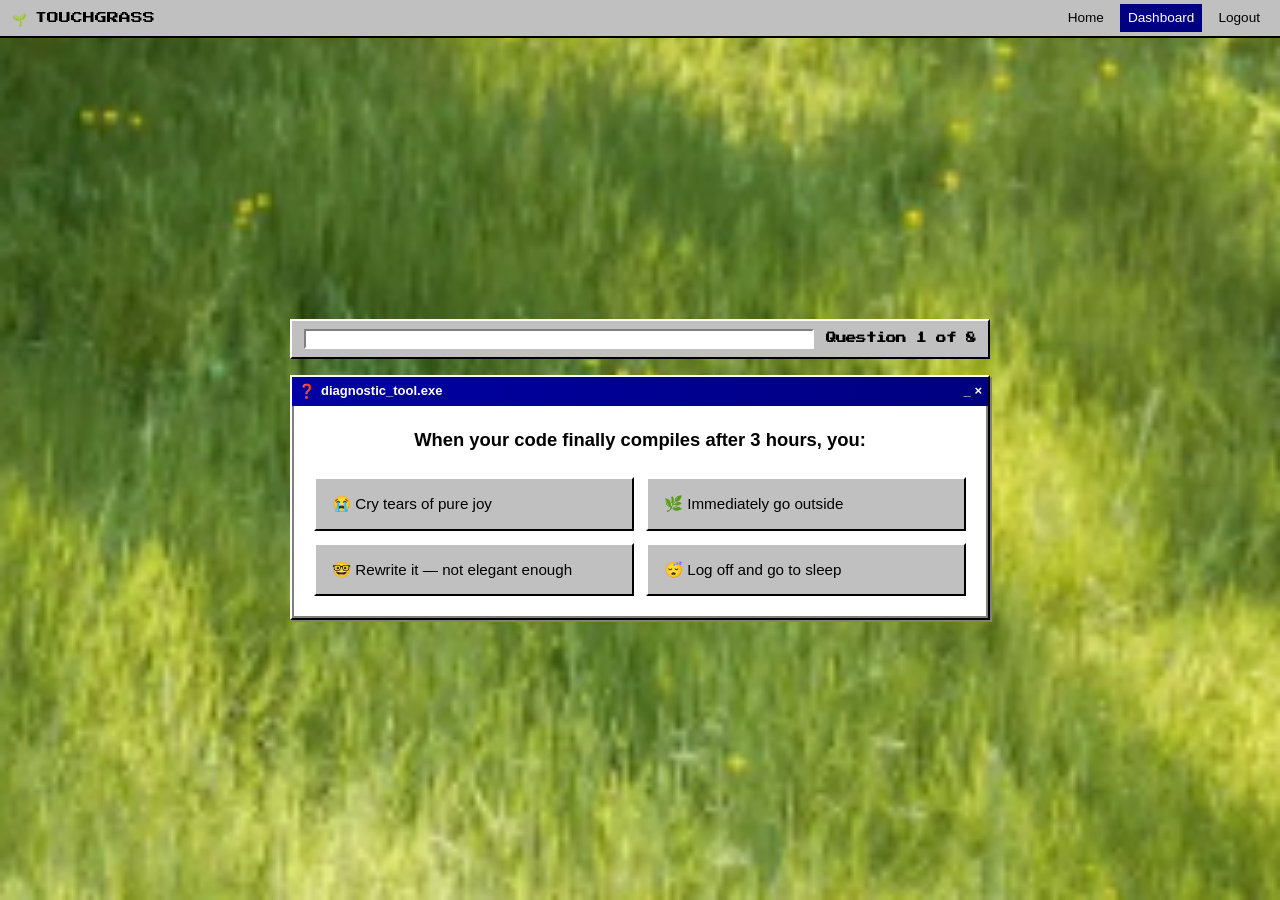
==== touchgrass/dashboard.html @ 579f6c53 "Add login page, dashboard, navbar, and separate quiz flow" ====
<!DOCTYPE html>
<html lang="en">
<head>
  <meta charset="UTF-8">
  <meta name="viewport" content="width=device-width, initial-scale=1.0">
  <title>TouchGrass — Dashboard</title>
  <link rel="stylesheet" href="css/style.css">
</head>
<body class="dashboard-page">

  <!-- ============================================
       NAVBAR
       ============================================ -->
  <nav class="navbar">
    <a href="index.html" class="navbar-brand">
      <span>🌱</span> TOUCHGRASS
    </a>
    <div class="navbar-menu">
      <a href="index.html" class="navbar-link">Home</a>
      <a href="dashboard.html" class="navbar-link" style="background: var(--win95-blue); color: var(--win95-white);">Dashboard</a>
      <a href="login.html" class="navbar-link">Logout</a>
    </div>
  </nav>

  <!-- ============================================
       DASHBOARD CONTENT / QUIZ
       ============================================ -->
  <main class="dashboard-content">
    <div class="dashboard-quiz-container">
      
      <!-- Progress Bar -->
      <div class="quiz-progress-bar">
        <div class="progress-track">
          <div id="progress-fill" class="progress-fill" style="width: 0%;"></div>
        </div>
        <span id="progress-text" class="progress-text">Question 1 of 8</span>
      </div>

      <!-- Question Window -->
      <div id="question-window" class="win95-dialog quiz-window">
        <div class="dialog-title-bar">
          <div style="display: flex; align-items: center;">
            <span class="dialog-icon">❓</span>
            <span>diagnostic_tool.exe</span>
          </div>
          <div class="window-controls">
            <span class="window-btn">_</span>
            <span class="window-btn">×</span>
          </div>
        </div>
        <div class="dialog-content quiz-content">
          <h2 id="question-text" class="quiz-question"></h2>
          <div id="answers-grid" class="answers-grid">
            <!-- Answers injected by JS -->
          </div>
        </div>
      </div>

      <!-- Calculating Window -->
      <div id="calculating-window" class="win95-dialog quiz-window" style="display: none;">
        <div class="dialog-title-bar">
          <div style="display: flex; align-items: center;">
            <span class="dialog-icon">🧮</span>
            <span>calculating_destiny.exe</span>
          </div>
        </div>
        <div class="dialog-content" style="text-align: center; padding: 3rem 2rem;">
          <div class="calculating-emoji">🤔</div>
          <h2 class="pixel-heading" style="font-size: 0.9rem; margin: 1.5rem 0; color: #000080;">
            ANALYZING YOUR LIFE CHOICES...
          </h2>
          <p style="font-size: 0.9rem; color: #808080;">
            Checking your commit history...<br>
            Counting your open tabs...<br>
            Measuring your grass-touching deficit...
          </p>
        </div>
      </div>

      <!-- Result Window -->
      <div id="result-window" class="win95-dialog quiz-window" style="display: none;">
        <div class="dialog-title-bar">
          <div style="display: flex; align-items: center;">
            <span class="dialog-icon">📋</span>
            <span>career_assessment_result.txt</span>
          </div>
          <div class="window-controls">
            <span class="window-btn">_</span>
            <span class="window-btn">×</span>
          </div>
        </div>
        <div class="dialog-content result-content">
          <div id="result-emoji" class="result-emoji"></div>
          <h2 id="result-title" class="result-title"></h2>
          <p id="result-description" class="result-description"></p>
          
          <div class="result-guide">
            <h3 class="guide-heading">CAREER TRANSITION GUIDE:</h3>
            <ol id="result-steps" class="guide-steps"></ol>
          </div>

          <div class="quote-box">
            <span class="quote-label">💡 WISDOM FROM THE INTERNET:</span>
            <p id="quote-text" class="quote-text">Loading wisdom...</p>
          </div>

          <div class="result-actions">
            <button id="share-btn" class="win95-btn">📤 Share Result</button>
            <button id="restart-btn" class="win95-btn win95-btn-primary">🔄 Retake Quiz</button>
          </div>
        </div>
      </div>

    </div>
  </main>

  <script src="js/app.js"></script>

</body>
</html>
---- touchgrass/css/style.css ----
/* ============================================
   TOUCHGRASS — Windows 95 Retro Theme
   ============================================ */

/* ── Google Fonts ── */
@import url('https://fonts.googleapis.com/css2?family=Press+Start+2P&display=swap');

/* ── CSS Variables ── */
:root {
  --win95-blue: #000080;
  --win95-dark-blue: #0000a5;
  --win95-grey: #c0c0c0;
  --win95-light-grey: #dfdfdf;
  --win95-dark-grey: #808080;
  --win95-black: #000000;
  --win95-white: #ffffff;
  --win95-green: #008000;
  --win95-red: #ff0000;
  --win95-yellow: #ffff00;
  --pixel-font: 'Press Start 2P', cursive;
  --body-font: 'MS Sans Serif', Tahoma, sans-serif;
}

/* ── Reset ── */
*, *::before, *::after {
  margin: 0;
  padding: 0;
  box-sizing: border-box;
}

html {
  scroll-behavior: smooth;
}

body {
  font-family: var(--body-font);
  background-color: var(--win95-grey);
  color: var(--win95-black);
  line-height: 1.5;
  overflow-x: hidden;
}

/* ============================================
   HEADER SECTION
   ============================================ */
.header-section {
  width: 100%;
  min-height: 100vh;
  background-image: url('../public/images/bg-header.png');
  background-size: cover;
  background-position: center bottom;
  background-repeat: no-repeat;
  display: flex;
  flex-direction: column;
  align-items: center;
  justify-content: center;
  position: relative;
  padding: 2rem 1rem;
}

.header-section::after {
  content: '';
  position: absolute;
  bottom: 0;
  left: 0;
  right: 0;
  height: 80px;
  background: linear-gradient(to bottom, transparent, rgba(0,0,0,0.3));
  pointer-events: none;
}

/* ── Win95 Window in Hero ── */
.hero-window {
  position: relative;
  z-index: 2;
  max-width: 700px;
  width: 100%;
  background: var(--win95-grey);
  border: 2px solid var(--win95-white);
  border-right-color: var(--win95-black);
  border-bottom-color: var(--win95-black);
  box-shadow: 2px 2px 0 var(--win95-dark-grey);
}

.hero-window .title-bar {
  background: linear-gradient(90deg, var(--win95-dark-blue), var(--win95-blue));
  color: var(--win95-white);
  padding: 3px 5px;
  display: flex;
  align-items: center;
  justify-content: space-between;
  font-size: 14px;
  font-weight: bold;
}

.hero-window .title-bar .title-text {
  display: flex;
  align-items: center;
  gap: 6px;
}

.hero-window .title-bar .window-controls {
  display: flex;
  gap: 2px;
}

.hero-window .title-bar .window-btn {
  width: 16px;
  height: 14px;
  background: var(--win95-grey);
  border: 1px solid var(--win95-white);
  border-right-color: var(--win95-black);
  border-bottom-color: var(--win95-black);
  display: flex;
  align-items: center;
  justify-content: center;
  font-size: 10px;
  line-height: 1;
  color: var(--win95-black);
  cursor: default;
}

.hero-window .window-content {
  padding: 1.5rem;
  background: var(--win95-white);
  border: 2px solid var(--win95-dark-grey);
  border-top: none;
}

/* ── Pixel Font Heading ── */
.pixel-heading {
  font-family: var(--pixel-font);
  font-size: 1.8rem;
  color: var(--win95-blue);
  text-transform: uppercase;
  letter-spacing: 2px;
  margin-bottom: 1rem;
  text-align: center;
  line-height: 1.4;
  text-shadow: 2px 2px 0 var(--win95-dark-grey);
}

.hero-subtitle {
  font-size: 1rem;
  color: var(--win95-black);
  text-align: center;
  margin-bottom: 1.5rem;
  font-weight: normal;
}

.hero-tagline {
  font-style: italic;
  text-align: center;
  color: var(--win95-dark-grey);
  font-size: 0.95rem;
  margin-bottom: 2rem;
  border-left: 3px solid var(--win95-blue);
  padding-left: 1rem;
}

/* ── Win95 Button ── */
.win95-btn {
  display: inline-block;
  background: var(--win95-grey);
  border: 2px solid var(--win95-white);
  border-right-color: var(--win95-black);
  border-bottom-color: var(--win95-black);
  padding: 8px 20px;
  font-family: var(--body-font);
  font-size: 1rem;
  color: var(--win95-black);
  text-decoration: none;
  cursor: pointer;
  text-align: center;
  transition: none;
}

.win95-btn:active {
  border: 2px solid var(--win95-black);
  border-right-color: var(--win95-white);
  border-bottom-color: var(--win95-white);
  padding: 9px 19px 7px 21px;
}

.win95-btn-primary {
  background: var(--win95-grey);
  font-weight: bold;
}

.win95-btn:hover {
  background: var(--win95-light-grey);
}

.hero-cta {
  text-align: center;
  margin-top: 1rem;
}

.hero-cta .win95-btn {
  font-size: 1.1rem;
  padding: 10px 28px;
}

/* ── Blinking Cursor ── */
.cursor-blink {
  display: inline-block;
  width: 12px;
  height: 1.2em;
  background: var(--win95-blue);
  animation: blink 1s step-end infinite;
  vertical-align: text-bottom;
  margin-left: 2px;
}

@keyframes blink {
  0%, 100% { opacity: 1; }
  50% { opacity: 0; }
}

/* ============================================
   CONTENT SECTIONS (Grass Background)
   ============================================ */
.content-section {
  background-image: url('../public/images/second-bg.jpeg');
  background-size: cover;
  background-position: center;
  background-attachment: fixed;
  padding: 3rem 1rem;
  position: relative;
}

.content-section::before {
  content: '';
  position: absolute;
  top: 0;
  left: 0;
  right: 0;
  bottom: 0;
  background: rgba(0, 0, 0, 0.35);
  z-index: 0;
}

.content-container {
  position: relative;
  z-index: 1;
  max-width: 900px;
  margin: 0 auto;
  display: flex;
  flex-direction: column;
  gap: 2.5rem;
}

/* ============================================
   WIN95 DIALOG BOXES
   ============================================ */
.win95-dialog {
  background: var(--win95-grey);
  border: 2px solid var(--win95-white);
  border-right-color: var(--win95-black);
  border-bottom-color: var(--win95-black);
  box-shadow: 2px 2px 0 var(--win95-dark-grey);
  max-width: 100%;
}

.win95-dialog .dialog-title-bar {
  background: linear-gradient(90deg, var(--win95-dark-blue), var(--win95-blue));
  color: var(--win95-white);
  padding: 4px 6px;
  display: flex;
  align-items: center;
  justify-content: space-between;
  font-size: 13px;
  font-weight: bold;
}

.win95-dialog .dialog-title-bar .dialog-icon {
  margin-right: 6px;
  font-size: 14px;
}

.win95-dialog .dialog-content {
  padding: 1.25rem;
  background: var(--win95-white);
  border: 2px solid var(--win95-dark-grey);
  border-top: none;
}

/* ── Stats Grid ── */
.stats-grid {
  display: grid;
  grid-template-columns: repeat(auto-fit, minmax(200px, 1fr));
  gap: 1rem;
}

.stat-item {
  background: var(--win95-grey);
  border: 2px solid var(--win95-white);
  border-right-color: var(--win95-black);
  border-bottom-color: var(--win95-black);
  padding: 1rem;
  text-align: center;
  transition: transform 0.2s;
}

.stat-item:hover {
  transform: translateY(-3px);
  background: var(--win95-light-grey);
}

.stat-number {
  font-family: var(--pixel-font);
  font-size: 1.6rem;
  color: var(--win95-red);
  display: block;
  margin-bottom: 0.5rem;
}

.stat-label {
  font-size: 0.85rem;
  color: var(--win95-black);
  line-height: 1.4;
}

/* ── Hook Section ── */
.hook-text {
  font-size: 1.05rem;
  line-height: 1.7;
  color: var(--win95-black);
  margin-bottom: 1rem;
}

.hook-text:last-child {
  margin-bottom: 0;
}

.highlight {
  background: var(--win95-yellow);
  padding: 0 3px;
  font-weight: bold;
}

/* ── Feature List ── */
.feature-list {
  list-style: none;
  padding: 0;
  margin: 1rem 0 0 0;
}

.feature-list li {
  padding: 0.5rem 0;
  padding-left: 1.8rem;
  position: relative;
  font-size: 0.95rem;
  border-bottom: 1px dotted var(--win95-dark-grey);
}

.feature-list li:last-child {
  border-bottom: none;
}

.feature-list li::before {
  content: '>';
  position: absolute;
  left: 0;
  color: var(--win95-blue);
  font-weight: bold;
}

/* ── Archetype Preview ── */
.archetype-grid {
  display: grid;
  grid-template-columns: repeat(auto-fit, minmax(180px, 1fr));
  gap: 1rem;
  margin-top: 1rem;
}

.archetype-card {
  background: var(--win95-grey);
  border: 2px solid var(--win95-white);
  border-right-color: var(--win95-black);
  border-bottom-color: var(--win95-black);
  padding: 1rem;
  text-align: center;
}

.archetype-emoji {
  font-size: 2.5rem;
  display: block;
  margin-bottom: 0.5rem;
}

.archetype-name {
  font-family: var(--pixel-font);
  font-size: 0.7rem;
  color: var(--win95-blue);
  margin-bottom: 0.5rem;
  line-height: 1.4;
}

.archetype-desc {
  font-size: 0.8rem;
  color: var(--win95-black);
  line-height: 1.4;
}

/* ============================================
   CTA SECTION
   ============================================ */
.cta-section {
  background: var(--win95-grey);
  border: 2px solid var(--win95-white);
  border-right-color: var(--win95-black);
  border-bottom-color: var(--win95-black);
  padding: 2rem;
  text-align: center;
}

.cta-section .pixel-heading {
  font-size: 1.2rem;
  margin-bottom: 1rem;
  color: var(--win95-dark-blue);
}

.cta-text {
  font-size: 1rem;
  margin-bottom: 1.5rem;
  color: var(--win95-black);
}

/* ============================================
   FOOTER
   ============================================ */
.footer-section {
  background: var(--win95-grey);
  border-top: 2px solid var(--win95-white);
  padding: 1.5rem;
  text-align: center;
  font-size: 0.8rem;
  color: var(--win95-dark-grey);
}

.footer-section a {
  color: var(--win95-blue);
  text-decoration: none;
}

.footer-section a:hover {
  text-decoration: underline;
}

/* ============================================
   RESPONSIVE DESIGN
   ============================================ */
@media (max-width: 640px) {
  .pixel-heading {
    font-size: 1.1rem;
    letter-spacing: 1px;
  }
  
  .hero-window .window-content {
    padding: 1rem;
  }
  
  .stat-number {
    font-size: 1.2rem;
  }
  
  .stats-grid {
    grid-template-columns: 1fr 1fr;
  }
  
  .archetype-grid {
    grid-template-columns: 1fr 1fr;
  }
  
  .content-section {
    padding: 2rem 0.75rem;
  }
  
  .win95-btn {
    font-size: 0.9rem;
    padding: 6px 16px;
  }
}

@media (max-width: 400px) {
  .stats-grid {
    grid-template-columns: 1fr;
  }
  
  .archetype-grid {
    grid-template-columns: 1fr;
  }
  
  .pixel-heading {
    font-size: 0.9rem;
  }
}

/* ============================================
   UTILITY CLASSES
   ============================================ */
.text-center { text-align: center; }
.mb-1 { margin-bottom: 0.5rem; }
.mb-2 { margin-bottom: 1rem; }
.mb-3 { margin-bottom: 1.5rem; }
.mt-1 { margin-top: 0.5rem; }
.mt-2 { margin-top: 1rem; }

/* ============================================
   QUIZ SECTION STYLES
   ============================================ */
.quiz-overlay {
  position: fixed;
  top: 0;
  left: 0;
  right: 0;
  bottom: 0;
  background: rgba(0, 0, 0, 0.85);
  z-index: 1000;
  display: flex;
  align-items: center;
  justify-content: center;
  padding: 1rem;
  overflow-y: auto;
}

.quiz-container {
  width: 100%;
  max-width: 700px;
  display: flex;
  flex-direction: column;
  gap: 1rem;
}

.quiz-window {
  width: 100%;
}

/* ── Progress Bar ── */
.quiz-progress-bar {
  background: var(--win95-grey);
  border: 2px solid var(--win95-white);
  border-right-color: var(--win95-black);
  border-bottom-color: var(--win95-black);
  padding: 8px 12px;
  display: flex;
  align-items: center;
  gap: 12px;
}

.progress-track {
  flex: 1;
  height: 20px;
  background: var(--win95-white);
  border: 2px solid var(--win95-dark-grey);
  border-right-color: var(--win95-white);
  border-bottom-color: var(--win95-white);
  overflow: hidden;
}

.progress-fill {
  height: 100%;
  background: linear-gradient(90deg, var(--win95-dark-blue), var(--win95-blue));
  transition: width 0.4s ease;
}

.progress-text {
  font-size: 0.85rem;
  font-weight: bold;
  color: var(--win95-black);
  white-space: nowrap;
  font-family: var(--pixel-font);
  font-size: 0.65rem;
}

/* ── Quiz Content ── */
.quiz-content {
  padding: 1.5rem;
}

.quiz-question {
  font-family: var(--body-font);
  font-size: 1.15rem;
  font-weight: bold;
  color: var(--win95-black);
  margin-bottom: 1.5rem;
  line-height: 1.5;
  text-align: center;
}

/* ── Answers Grid ── */
.answers-grid {
  display: grid;
  grid-template-columns: 1fr 1fr;
  gap: 12px;
}

.answer-btn {
  background: var(--win95-grey);
  border: 2px solid var(--win95-white);
  border-right-color: var(--win95-black);
  border-bottom-color: var(--win95-black);
  padding: 14px 16px;
  font-family: var(--body-font);
  font-size: 0.95rem;
  color: var(--win95-black);
  cursor: pointer;
  text-align: left;
  transition: background 0.15s;
  line-height: 1.4;
}

.answer-btn:hover {
  background: var(--win95-light-grey);
}

.answer-btn:active {
  border: 2px solid var(--win95-black);
  border-right-color: var(--win95-white);
  border-bottom-color: var(--win95-white);
}

.answer-btn.selected {
  background: var(--win95-blue);
  color: var(--win95-white);
}

/* ── Calculating Window ── */
.calculating-emoji {
  font-size: 4rem;
  animation: bounce 1s infinite;
}

@keyframes bounce {
  0%, 100% { transform: translateY(0); }
  50% { transform: translateY(-15px); }
}

/* ── Result Content ── */
.result-content {
  padding: 2rem;
  text-align: center;
}

.result-emoji {
  font-size: 5rem;
  margin-bottom: 1rem;
  animation: popIn 0.5s ease;
}

@keyframes popIn {
  0% { transform: scale(0); opacity: 0; }
  70% { transform: scale(1.2); }
  100% { transform: scale(1); opacity: 1; }
}

.result-title {
  font-family: var(--pixel-font);
  font-size: 1.1rem;
  color: var(--win95-blue);
  margin-bottom: 1rem;
  line-height: 1.5;
}

.result-description {
  font-size: 1rem;
  color: var(--win95-black);
  margin-bottom: 1.5rem;
  line-height: 1.6;
  font-style: italic;
}

/* ── Career Guide ── */
.result-guide {
  background: var(--win95-grey);
  border: 2px solid var(--win95-white);
  border-right-color: var(--win95-black);
  border-bottom-color: var(--win95-black);
  padding: 1rem;
  margin: 1.5rem 0;
  text-align: left;
}

.guide-heading {
  font-family: var(--pixel-font);
  font-size: 0.65rem;
  color: var(--win95-dark-blue);
  margin-bottom: 0.75rem;
}

.guide-steps {
  padding-left: 1.5rem;
  font-size: 0.9rem;
  line-height: 1.8;
  color: var(--win95-black);
}

.guide-steps li {
  margin-bottom: 0.25rem;
}

/* ── Quote Box ── */
.quote-box {
  background: #f0f8ff;
  border: 2px solid var(--win95-blue);
  padding: 1rem;
  margin: 1.5rem 0;
  text-align: left;
}

.quote-label {
  font-family: var(--pixel-font);
  font-size: 0.6rem;
  color: var(--win95-blue);
  display: block;
  margin-bottom: 0.5rem;
}

.quote-text {
  font-size: 0.95rem;
  font-style: italic;
  color: var(--win95-black);
  line-height: 1.5;
}

/* ── Result Actions ── */
.result-actions {
  display: flex;
  gap: 12px;
  justify-content: center;
  margin-top: 1.5rem;
  flex-wrap: wrap;
}

/* ============================================
   QUIZ RESPONSIVE
   ============================================ */
@media (max-width: 640px) {
  .answers-grid {
    grid-template-columns: 1fr;
  }
  
  .answer-btn {
    padding: 12px 14px;
    font-size: 0.9rem;
  }
  
  .quiz-content {
    padding: 1rem;
  }
  
  .quiz-question {
    font-size: 1rem;
  }
  
  .result-content {
    padding: 1.25rem;
  }
  
  .result-emoji {
    font-size: 3.5rem;
  }
  
  .result-title {
    font-size: 0.85rem;
  }
  
  .result-actions {
    flex-direction: column;
  }
  
  .result-actions .win95-btn {
    width: 100%;
  }
}

/* ============================================
   NAVBAR STYLES
   ============================================ */
.navbar {
  background: var(--win95-grey);
  border-bottom: 2px solid var(--win95-black);
  padding: 4px 12px;
  display: flex;
  align-items: center;
  justify-content: space-between;
  position: sticky;
  top: 0;
  z-index: 100;
}

.navbar-brand {
  display: flex;
  align-items: center;
  gap: 8px;
  font-family: var(--pixel-font);
  font-size: 0.75rem;
  color: var(--win95-black);
  text-decoration: none;
}

.navbar-brand:hover {
  color: var(--win95-blue);
}

.navbar-menu {
  display: flex;
  align-items: center;
  gap: 8px;
}

.navbar-link {
  font-family: var(--body-font);
  font-size: 0.85rem;
  color: var(--win95-black);
  text-decoration: none;
  padding: 4px 8px;
}

.navbar-link:hover {
  background: var(--win95-blue);
  color: var(--win95-white);
}

/* ============================================
   LOGIN PAGE STYLES
   ============================================ */
.login-page {
  min-height: 100vh;
  background-image: url('../public/images/second-bg2.png');
  background-size: cover;
  background-position: center;
  display: flex;
  flex-direction: column;
  align-items: center;
  justify-content: center;
  padding: 2rem 1rem;
}

.login-page::before {
  content: '';
  position: absolute;
  top: 0;
  left: 0;
  right: 0;
  bottom: 0;
  background: rgba(0, 0, 0, 0.5);
  z-index: 0;
}

.login-page > * {
  position: relative;
  z-index: 1;
}

.login-window {
  max-width: 450px;
  width: 100%;
}

.login-form {
  display: flex;
  flex-direction: column;
  gap: 1rem;
}

.form-group {
  display: flex;
  flex-direction: column;
  gap: 4px;
}

.form-label {
  font-size: 0.9rem;
  font-weight: bold;
  color: var(--win95-black);
}

.form-input {
  background: var(--win95-white);
  border: 2px solid var(--win95-dark-grey);
  border-right-color: var(--win95-white);
  border-bottom-color: var(--win95-white);
  padding: 8px 10px;
  font-family: var(--body-font);
  font-size: 0.95rem;
  color: var(--win95-black);
  outline: none;
}

.form-input:focus {
  border: 2px solid var(--win95-blue);
}

.login-divider {
  text-align: center;
  margin: 0.5rem 0;
  font-size: 0.8rem;
  color: var(--win95-dark-grey);
}

.login-footer {
  text-align: center;
  margin-top: 1rem;
  font-size: 0.8rem;
  color: var(--win95-dark-grey);
}

/* ============================================
   DASHBOARD PAGE STYLES
   ============================================ */
.dashboard-page {
  min-height: 100vh;
  background-image: url('../public/images/second-bg2.png');
  background-size: cover;
  background-position: center;
  display: flex;
  flex-direction: column;
}

.dashboard-content {
  flex: 1;
  display: flex;
  align-items: center;
  justify-content: center;
  padding: 2rem 1rem;
}

.dashboard-quiz-container {
  width: 100%;
  max-width: 700px;
  display: flex;
  flex-direction: column;
  gap: 1rem;
}

/* Override quiz overlay for dashboard */
.dashboard-page .quiz-overlay {
  position: static;
  background: transparent;
  padding: 0;
  display: flex !important;
}

/* ============================================
   RESPONSIVE NAVBAR
   ============================================ */
@media (max-width: 640px) {
  .navbar-brand {
    font-size: 0.6rem;
  }
  
  .navbar-link {
    font-size: 0.75rem;
    padding: 3px 6px;
  }
}
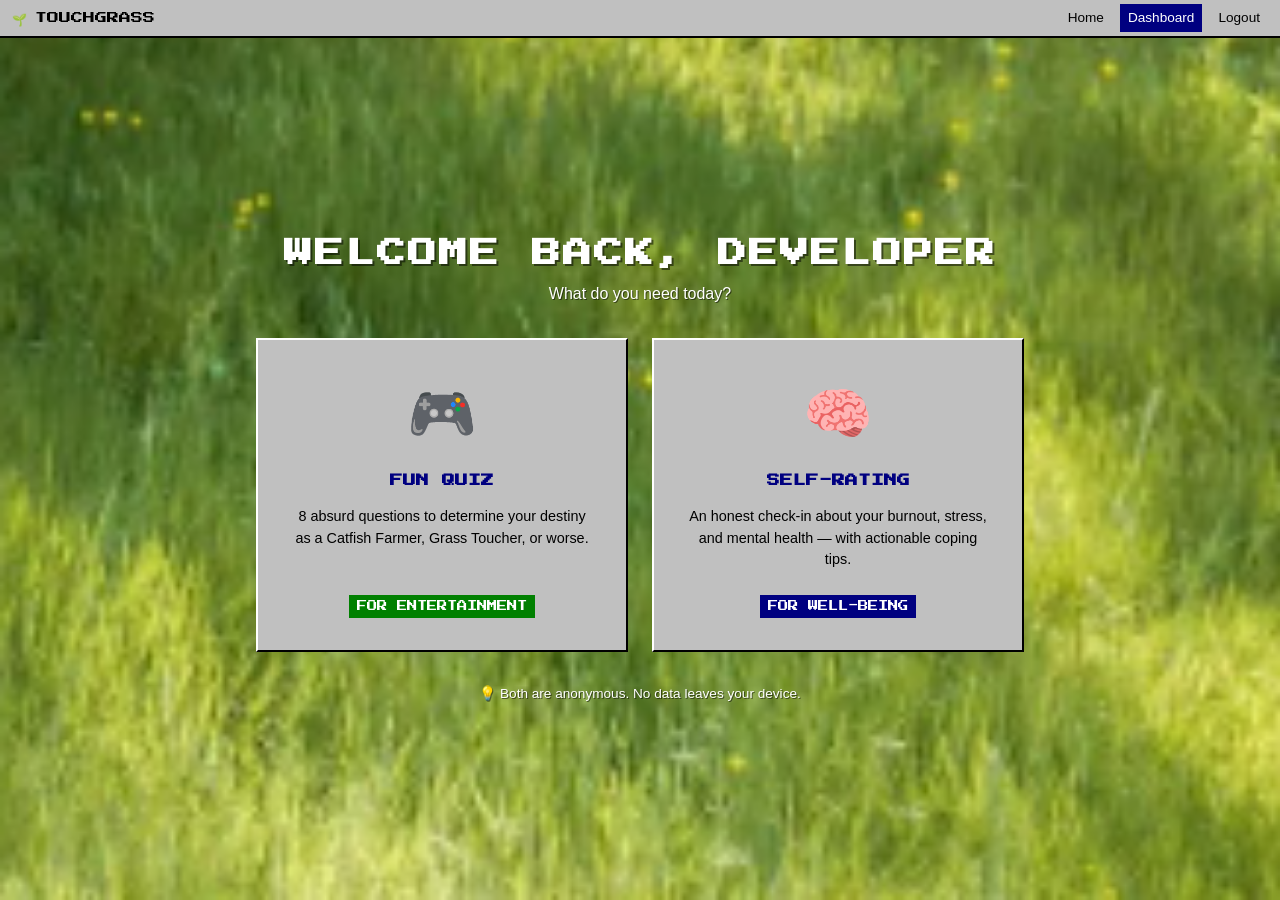
==== commit d469d59c: "Separate Fun Quiz and Self-Rating features, add dashboard with 2 cards" ====
--- a/touchgrass/dashboard.html
+++ b/touchgrass/dashboard.html
@@ -5,6 +5,7 @@
   <meta name="viewport" content="width=device-width, initial-scale=1.0">
   <title>TouchGrass — Dashboard</title>
   <link rel="stylesheet" href="css/style.css">
+  <link rel="icon" type="image/png" href="public/images/logo.png">
 </head>
 <body class="dashboard-page">
 
@@ -23,98 +24,49 @@
   </nav>
 
   <!-- ============================================
-       DASHBOARD CONTENT / QUIZ
+       DASHBOARD CONTENT
        ============================================ -->
   <main class="dashboard-content">
-    <div class="dashboard-quiz-container">
+    <div class="dashboard-container">
       
-      <!-- Progress Bar -->
-      <div class="quiz-progress-bar">
-        <div class="progress-track">
-          <div id="progress-fill" class="progress-fill" style="width: 0%;"></div>
-        </div>
-        <span id="progress-text" class="progress-text">Question 1 of 8</span>
+      <h2 class="pixel-heading" style="text-align: center; margin-bottom: 0.5rem; color: var(--win95-white); text-shadow: 2px 2px 0 rgba(0,0,0,0.5);">
+        WELCOME BACK, DEVELOPER
+      </h2>
+      <p style="text-align: center; color: var(--win95-white); margin-bottom: 2rem; font-size: 1rem; text-shadow: 1px 1px 0 rgba(0,0,0,0.5);">
+        What do you need today?
+      </p>
+
+      <!-- Two Cards -->
+      <div class="dashboard-cards">
+        
+        <!-- Fun Quiz Card -->
+        <a href="quiz.html" class="dashboard-card">
+          <div class="card-icon">🎮</div>
+          <h3 class="card-title">FUN QUIZ</h3>
+          <p class="card-desc">
+            8 absurd questions to determine your destiny as a Catfish Farmer, Grass Toucher, or worse.
+          </p>
+          <span class="card-tag" style="background: #008000;">FOR ENTERTAINMENT</span>
+        </a>
+
+        <!-- Self-Rating Card -->
+        <a href="rating.html" class="dashboard-card">
+          <div class="card-icon">🧠</div>
+          <h3 class="card-title">SELF-RATING</h3>
+          <p class="card-desc">
+            An honest check-in about your burnout, stress, and mental health — with actionable coping tips.
+          </p>
+          <span class="card-tag" style="background: #000080;">FOR WELL-BEING</span>
+        </a>
+
       </div>
 
-      <!-- Question Window -->
-      <div id="question-window" class="win95-dialog quiz-window">
-        <div class="dialog-title-bar">
-          <div style="display: flex; align-items: center;">
-            <span class="dialog-icon">❓</span>
-            <span>diagnostic_tool.exe</span>
-          </div>
-          <div class="window-controls">
-            <span class="window-btn">_</span>
-            <span class="window-btn">×</span>
-          </div>
-        </div>
-        <div class="dialog-content quiz-content">
-          <h2 id="question-text" class="quiz-question"></h2>
-          <div id="answers-grid" class="answers-grid">
-            <!-- Answers injected by JS -->
-          </div>
-        </div>
-      </div>
-
-      <!-- Calculating Window -->
-      <div id="calculating-window" class="win95-dialog quiz-window" style="display: none;">
-        <div class="dialog-title-bar">
-          <div style="display: flex; align-items: center;">
-            <span class="dialog-icon">🧮</span>
-            <span>calculating_destiny.exe</span>
-          </div>
-        </div>
-        <div class="dialog-content" style="text-align: center; padding: 3rem 2rem;">
-          <div class="calculating-emoji">🤔</div>
-          <h2 class="pixel-heading" style="font-size: 0.9rem; margin: 1.5rem 0; color: #000080;">
-            ANALYZING YOUR LIFE CHOICES...
-          </h2>
-          <p style="font-size: 0.9rem; color: #808080;">
-            Checking your commit history...<br>
-            Counting your open tabs...<br>
-            Measuring your grass-touching deficit...
-          </p>
-        </div>
-      </div>
-
-      <!-- Result Window -->
-      <div id="result-window" class="win95-dialog quiz-window" style="display: none;">
-        <div class="dialog-title-bar">
-          <div style="display: flex; align-items: center;">
-            <span class="dialog-icon">📋</span>
-            <span>career_assessment_result.txt</span>
-          </div>
-          <div class="window-controls">
-            <span class="window-btn">_</span>
-            <span class="window-btn">×</span>
-          </div>
-        </div>
-        <div class="dialog-content result-content">
-          <div id="result-emoji" class="result-emoji"></div>
-          <h2 id="result-title" class="result-title"></h2>
-          <p id="result-description" class="result-description"></p>
-          
-          <div class="result-guide">
-            <h3 class="guide-heading">CAREER TRANSITION GUIDE:</h3>
-            <ol id="result-steps" class="guide-steps"></ol>
-          </div>
-
-          <div class="quote-box">
-            <span class="quote-label">💡 WISDOM FROM THE INTERNET:</span>
-            <p id="quote-text" class="quote-text">Loading wisdom...</p>
-          </div>
-
-          <div class="result-actions">
-            <button id="share-btn" class="win95-btn">📤 Share Result</button>
-            <button id="restart-btn" class="win95-btn win95-btn-primary">🔄 Retake Quiz</button>
-          </div>
-        </div>
-      </div>
+      <p style="text-align: center; color: var(--win95-white); margin-top: 2rem; font-size: 0.85rem; text-shadow: 1px 1px 0 rgba(0,0,0,0.5);">
+        💡 Both are anonymous. No data leaves your device.
+      </p>
 
     </div>
   </main>
 
-  <script src="js/app.js"></script>
-
 </body>
 </html>
--- a/touchgrass/css/style.css
+++ b/touchgrass/css/style.css
@@ -944,6 +944,297 @@
 }
 
 /* ============================================
+   MOOD CHECK-IN STYLES
+   ============================================ */
+.mood-window .dialog-content {
+  padding: 2rem;
+  text-align: center;
+}
+
+.mood-heading {
+  font-family: var(--pixel-font);
+  font-size: 0.85rem;
+  color: var(--win95-blue);
+  margin-bottom: 1.5rem;
+  line-height: 1.5;
+}
+
+.mood-subtitle {
+  font-size: 0.95rem;
+  color: var(--win95-black);
+  margin-bottom: 2rem;
+  line-height: 1.5;
+}
+
+.mood-slider-container {
+  margin: 1.5rem 0;
+  padding: 1rem;
+  background: var(--win95-grey);
+  border: 2px solid var(--win95-white);
+  border-right-color: var(--win95-black);
+  border-bottom-color: var(--win95-black);
+}
+
+.mood-slider {
+  width: 100%;
+  height: 24px;
+  -webkit-appearance: none;
+  appearance: none;
+  background: var(--win95-white);
+  border: 2px solid var(--win95-dark-grey);
+  border-right-color: var(--win95-white);
+  border-bottom-color: var(--win95-white);
+  outline: none;
+  cursor: pointer;
+}
+
+.mood-slider::-webkit-slider-thumb {
+  -webkit-appearance: none;
+  appearance: none;
+  width: 16px;
+  height: 24px;
+  background: var(--win95-grey);
+  border: 2px solid var(--win95-white);
+  border-right-color: var(--win95-black);
+  border-bottom-color: var(--win95-black);
+  cursor: pointer;
+}
+
+.mood-slider::-moz-range-thumb {
+  width: 16px;
+  height: 24px;
+  background: var(--win95-grey);
+  border: 2px solid var(--win95-white);
+  border-right-color: var(--win95-black);
+  border-bottom-color: var(--win95-black);
+  cursor: pointer;
+}
+
+.mood-label {
+  font-family: var(--pixel-font);
+  font-size: 0.65rem;
+  margin-top: 1rem;
+  display: block;
+  line-height: 1.5;
+  min-height: 2.5rem;
+}
+
+.mood-range-labels {
+  display: flex;
+  justify-content: space-between;
+  margin-top: 0.5rem;
+  font-size: 0.75rem;
+  color: var(--win95-dark-grey);
+}
+
+/* ============================================
+   BURNOUT SCORE STYLES
+   ============================================ */
+.burnout-score-container {
+  margin: 1.5rem 0;
+}
+
+.burnout-score-box {
+  background: var(--win95-white);
+  border: 3px solid;
+  padding: 1.5rem;
+  text-align: center;
+  margin-bottom: 1.5rem;
+}
+
+.burnout-label {
+  font-family: var(--pixel-font);
+  font-size: 0.75rem;
+  margin-bottom: 0.5rem;
+}
+
+.burnout-number {
+  font-family: var(--pixel-font);
+  font-size: 2.5rem;
+  margin-bottom: 1rem;
+}
+
+.burnout-bar-container {
+  width: 100%;
+  height: 20px;
+  background: var(--win95-grey);
+  border: 2px solid var(--win95-dark-grey);
+  border-right-color: var(--win95-white);
+  border-bottom-color: var(--win95-white);
+  margin-bottom: 1rem;
+  overflow: hidden;
+}
+
+.burnout-bar-fill {
+  height: 100%;
+  transition: width 1s ease;
+}
+
+.mood-comparison {
+  font-size: 0.85rem;
+  color: var(--win95-black);
+  line-height: 1.6;
+}
+
+/* ============================================
+   COPING KIT STYLES
+   ============================================ */
+.coping-kit-container {
+  margin: 1.5rem 0;
+}
+
+.coping-heading {
+  font-family: var(--pixel-font);
+  font-size: 0.7rem;
+  color: var(--win95-dark-blue);
+  margin-bottom: 1rem;
+  text-align: left;
+}
+
+.coping-grid {
+  display: grid;
+  grid-template-columns: repeat(3, 1fr);
+  gap: 12px;
+}
+
+.coping-card {
+  background: var(--win95-grey);
+  border: 2px solid var(--win95-white);
+  border-right-color: var(--win95-black);
+  border-bottom-color: var(--win95-black);
+  padding: 1rem;
+  text-align: center;
+}
+
+.coping-icon {
+  font-size: 2rem;
+  margin-bottom: 0.5rem;
+}
+
+.coping-title {
+  font-family: var(--pixel-font);
+  font-size: 0.55rem;
+  color: var(--win95-blue);
+  margin-bottom: 0.5rem;
+  line-height: 1.4;
+}
+
+.coping-desc {
+  font-size: 0.8rem;
+  color: var(--win95-black);
+  line-height: 1.4;
+}
+
+/* ============================================
+   RESPONSIVE MOOD / BURNOUT / COPING
+   ============================================ */
+@media (max-width: 640px) {
+  .coping-grid {
+    grid-template-columns: 1fr;
+  }
+  
+  .burnout-number {
+    font-size: 2rem;
+  }
+  
+  .mood-window .dialog-content {
+    padding: 1.25rem;
+  }
+  
+  .mood-heading {
+    font-size: 0.7rem;
+  }
+}
+
+/* ============================================
+   DASHBOARD CARDS
+   ============================================ */
+.dashboard-container {
+  width: 100%;
+  max-width: 800px;
+  padding: 2rem 1rem;
+}
+
+.dashboard-cards {
+  display: grid;
+  grid-template-columns: 1fr 1fr;
+  gap: 1.5rem;
+  margin-top: 2rem;
+}
+
+.dashboard-card {
+  background: var(--win95-grey);
+  border: 2px solid var(--win95-white);
+  border-right-color: var(--win95-black);
+  border-bottom-color: var(--win95-black);
+  padding: 2rem;
+  text-align: center;
+  text-decoration: none;
+  color: var(--win95-black);
+  transition: transform 0.2s, background 0.2s;
+  display: flex;
+  flex-direction: column;
+  align-items: center;
+}
+
+.dashboard-card:hover {
+  transform: translateY(-4px);
+  background: var(--win95-light-grey);
+}
+
+.dashboard-card:active {
+  border: 2px solid var(--win95-black);
+  border-right-color: var(--win95-white);
+  border-bottom-color: var(--win95-white);
+}
+
+.card-icon {
+  font-size: 3.5rem;
+  margin-bottom: 1rem;
+}
+
+.card-title {
+  font-family: var(--pixel-font);
+  font-size: 0.8rem;
+  color: var(--win95-blue);
+  margin-bottom: 1rem;
+  line-height: 1.4;
+}
+
+.card-desc {
+  font-size: 0.9rem;
+  color: var(--win95-black);
+  line-height: 1.5;
+  margin-bottom: 1.5rem;
+  flex: 1;
+}
+
+.card-tag {
+  display: inline-block;
+  color: var(--win95-white);
+  font-size: 0.65rem;
+  font-family: var(--pixel-font);
+  padding: 4px 8px;
+}
+
+/* ============================================
+   RESPONSIVE DASHBOARD
+   ============================================ */
+@media (max-width: 640px) {
+  .dashboard-cards {
+    grid-template-columns: 1fr;
+  }
+  
+  .dashboard-card {
+    padding: 1.5rem;
+  }
+  
+  .card-icon {
+    font-size: 2.5rem;
+  }
+}
+
+/* ============================================
    RESPONSIVE NAVBAR
    ============================================ */
 @media (max-width: 640px) {
